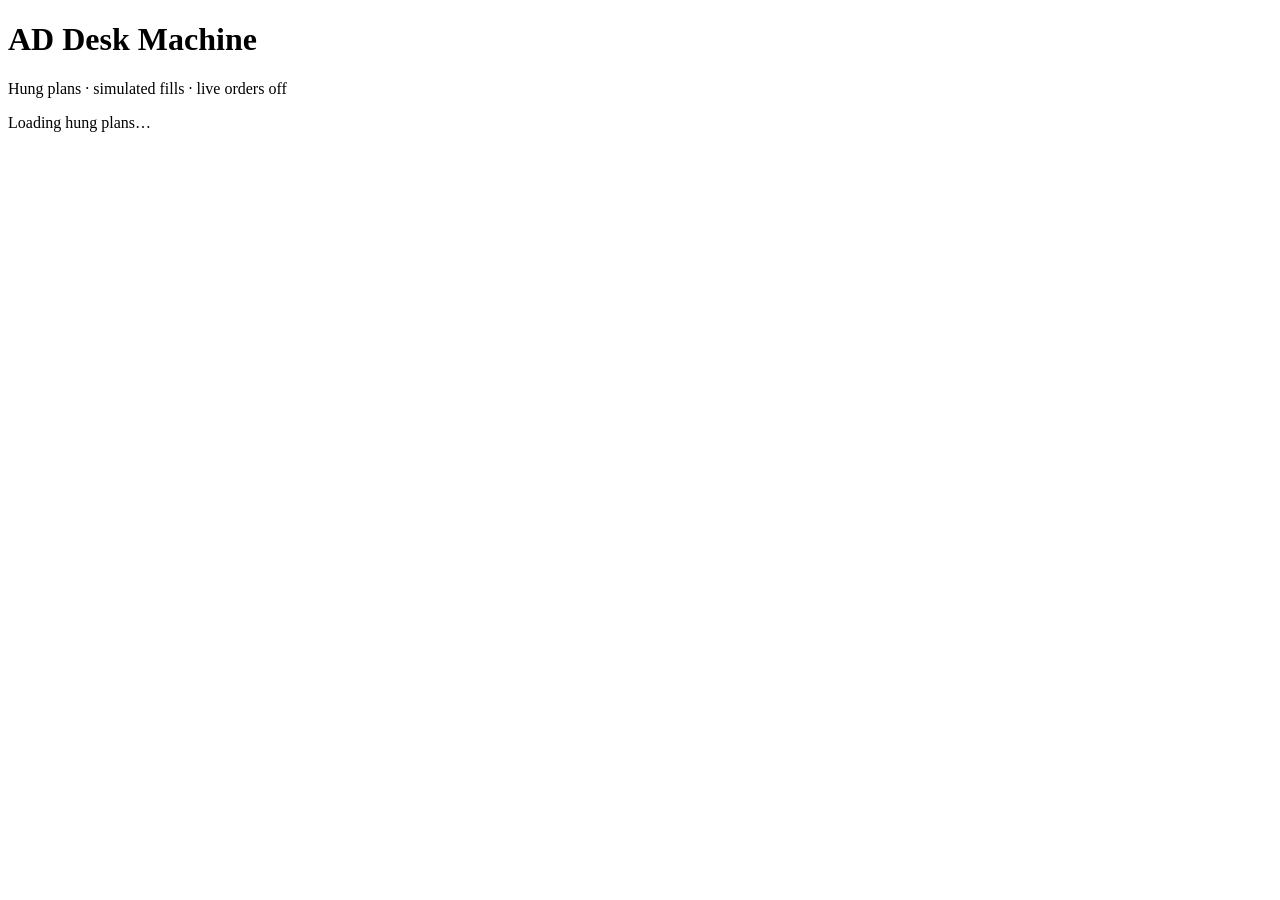
==== ad-desk-machine/static/machine/index.html @ 4bb57bc7 "Add standalone AD Desk Machine for droplet paper week. Hung SYN/AGI/US 4h plans with Path/Size/Chart" ====
<!DOCTYPE html>
<html lang="en">
<head>
  <meta charset="utf-8" />
  <meta name="viewport" content="width=device-width, initial-scale=1" />
  <title>AD Desk Machine</title>
  <link rel="stylesheet" href="/static/machine.css" />
</head>
<body>
  <header>
    <h1>AD Desk Machine</h1>
    <p class="sub">Hung plans · simulated fills · live orders off</p>
  </header>
  <main id="board">Loading hung plans…</main>
  <section id="log"></section>
  <script src="/static/machine.js"></script>
</body>
</html>
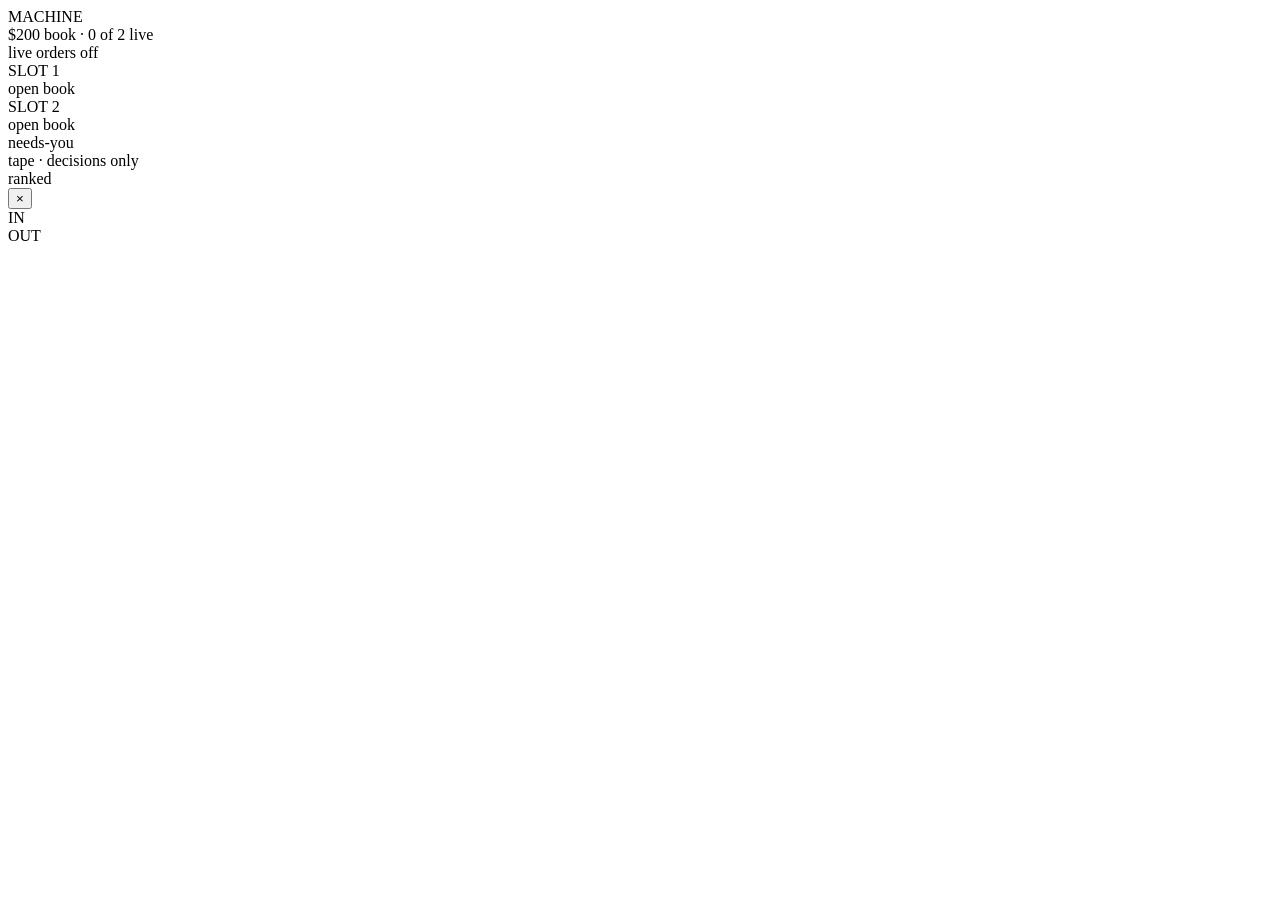
==== commit 6207f56c: "Replace PR Machine rewrite with proven here-build Exact team here-build (ranked MACHINE UI, /api/mac" ====
--- a/ad-desk-machine/static/machine/index.html
+++ b/ad-desk-machine/static/machine/index.html
@@ -3,16 +3,55 @@
 <head>
   <meta charset="utf-8" />
   <meta name="viewport" content="width=device-width, initial-scale=1" />
-  <title>AD Desk Machine</title>
-  <link rel="stylesheet" href="/static/machine.css" />
+  <title>MACHINE</title>
+  <link rel="stylesheet" href="/machine/static/style.css?v=adb1" />
 </head>
 <body>
-  <header>
-    <h1>AD Desk Machine</h1>
-    <p class="sub">Hung plans · simulated fills · live orders off</p>
+  <div id="rail"></div>
+  <header id="head">
+    <div class="brand">MACHINE</div>
+    <div class="book">$<span id="book">200</span> book · <span id="liveN">0</span> of 2 live</div>
+    <div class="badge">live orders off</div>
   </header>
-  <main id="board">Loading hung plans…</main>
-  <section id="log"></section>
-  <script src="/static/machine.js"></script>
+
+  <section id="slots">
+    <div class="slot ghost" id="slot0"><div class="slot-label">SLOT 1</div><div class="open">open book</div></div>
+    <div class="slot ghost" id="slot1"><div class="slot-label">SLOT 2</div><div class="open">open book</div></div>
+  </section>
+
+  <section id="needs" class="hidden">
+    <div class="needs-kicker">needs-you</div>
+    <div id="needs-body"></div>
+  </section>
+
+  <section id="tape">
+    <div class="tape-kicker">tape · decisions only</div>
+    <div id="tape-rows"></div>
+  </section>
+
+  <section id="ranked">
+    <div class="ranked-kicker">ranked</div>
+    <div id="ranked-rows"></div>
+  </section>
+
+  <aside id="sheet" class="hidden">
+    <button id="sheet-close" type="button">×</button>
+    <div id="sheet-head"></div>
+    <div class="block">
+      <div class="kicker">IN</div>
+      <div id="sheet-in"></div>
+    </div>
+    <div class="block">
+      <div class="kicker">OUT</div>
+      <div id="sheet-out"></div>
+    </div>
+    <div id="sheet-foot"></div>
+  </aside>
+
+  <script>
+    // Token from localStorage only — never ship a default string in the page.
+    window.MACHINE_TOKEN = localStorage.getItem("MACHINE_TOKEN") || "";
+  </script>
+  <script src="/machine/static/app.js?v=adb1"></script>
 </body>
 </html>
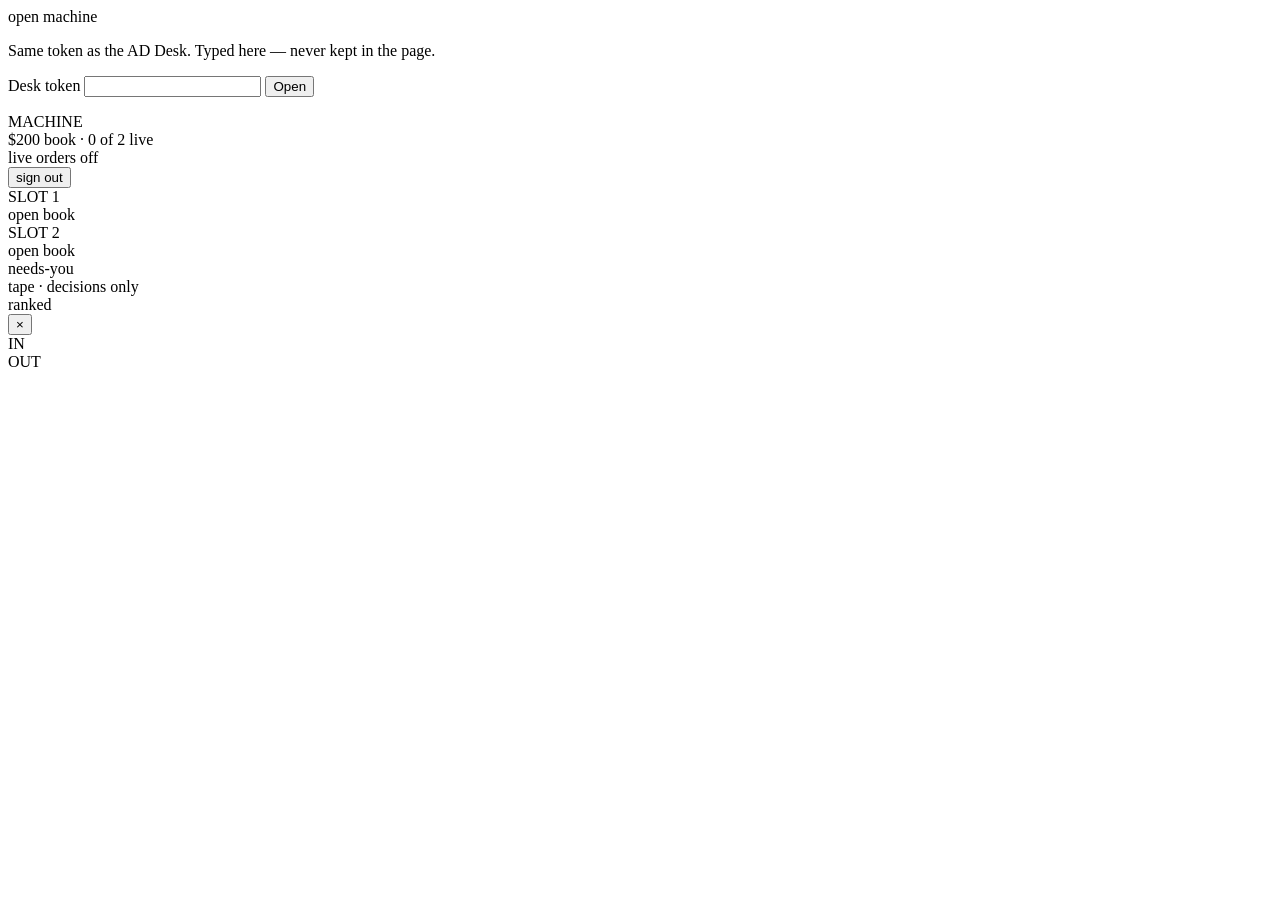
==== commit e741266f: "Open Machine on desk HTTPS with a password field. The browser uses the same desk token, kept as an H" ====
--- a/ad-desk-machine/static/machine/index.html
+++ b/ad-desk-machine/static/machine/index.html
@@ -4,14 +4,25 @@
   <meta charset="utf-8" />
   <meta name="viewport" content="width=device-width, initial-scale=1" />
   <title>MACHINE</title>
-  <link rel="stylesheet" href="/machine/static/style.css?v=adb1" />
+  <link rel="stylesheet" href="/machine/static/style.css?v=adb2" />
 </head>
 <body>
   <div id="rail"></div>
+  <section id="gate" class="hidden">
+    <form id="gate-form" autocomplete="on">
+      <div class="gate-kicker">open machine</div>
+      <p class="gate-copy">Same token as the AD Desk. Typed here — never kept in the page.</p>
+      <label class="sr" for="gate-token">Desk token</label>
+      <input id="gate-token" name="token" type="password" autocomplete="current-password" required />
+      <button type="submit">Open</button>
+      <p id="gate-err" class="gate-err hidden"></p>
+    </form>
+  </section>
   <header id="head">
     <div class="brand">MACHINE</div>
     <div class="book">$<span id="book">200</span> book · <span id="liveN">0</span> of 2 live</div>
     <div class="badge">live orders off</div>
+    <button id="sign-out" type="button" class="hidden">sign out</button>
   </header>
 
   <section id="slots">
@@ -48,10 +59,6 @@
     <div id="sheet-foot"></div>
   </aside>
 
-  <script>
-    // Token from localStorage only — never ship a default string in the page.
-    window.MACHINE_TOKEN = localStorage.getItem("MACHINE_TOKEN") || "";
-  </script>
-  <script src="/machine/static/app.js?v=adb1"></script>
+  <script src="/machine/static/app.js?v=adb2"></script>
 </body>
 </html>
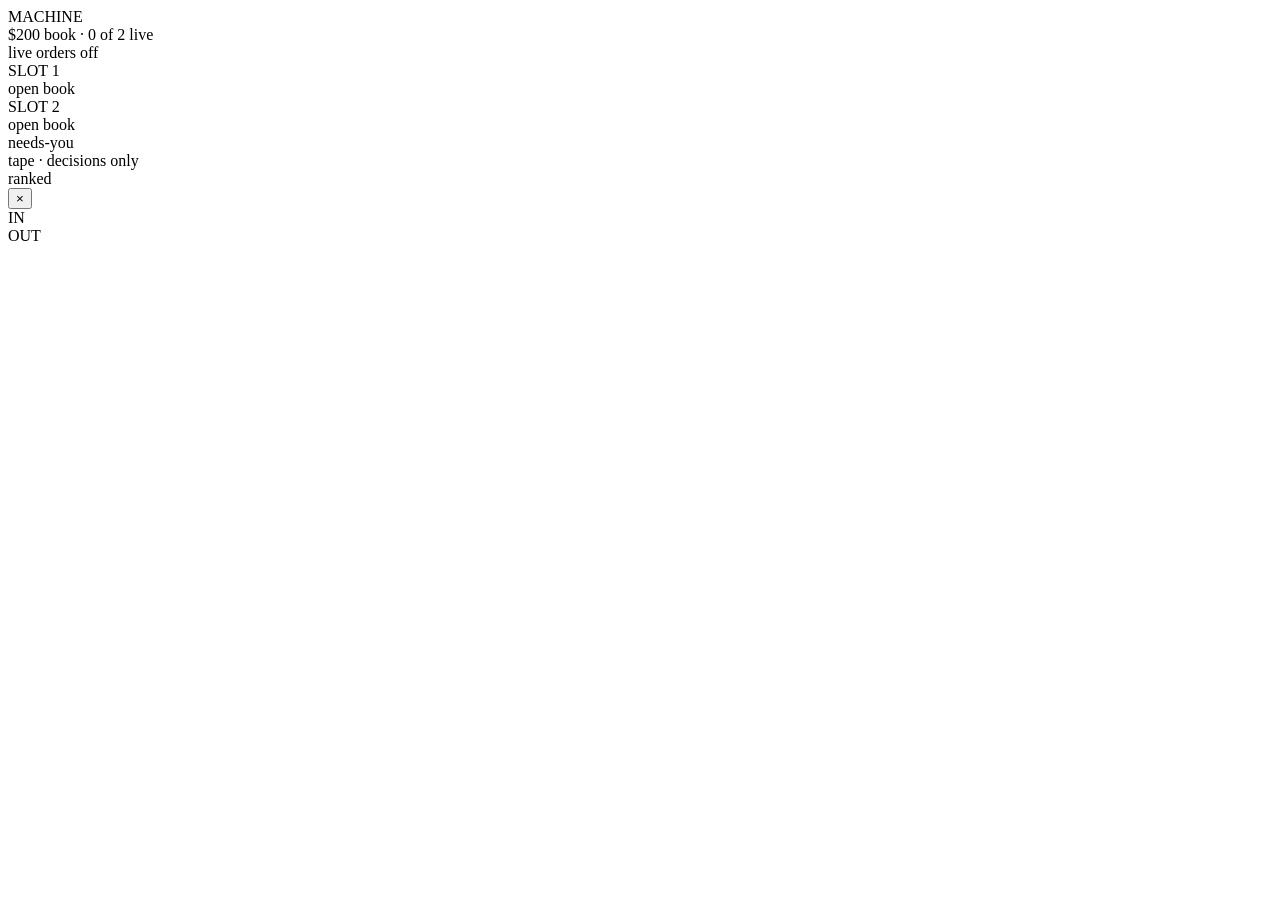
==== commit a14d5dbc: "Revert "Merge Machine HTTPS cookie login onto trunk." This reverts commit 062db16bdf9ba97bb82506f99b" ====
--- a/ad-desk-machine/static/machine/index.html
+++ b/ad-desk-machine/static/machine/index.html
@@ -4,25 +4,14 @@
   <meta charset="utf-8" />
   <meta name="viewport" content="width=device-width, initial-scale=1" />
   <title>MACHINE</title>
-  <link rel="stylesheet" href="/machine/static/style.css?v=adb2" />
+  <link rel="stylesheet" href="/machine/static/style.css?v=adb1" />
 </head>
 <body>
   <div id="rail"></div>
-  <section id="gate" class="hidden">
-    <form id="gate-form" autocomplete="on">
-      <div class="gate-kicker">open machine</div>
-      <p class="gate-copy">Same token as the AD Desk. Typed here — never kept in the page.</p>
-      <label class="sr" for="gate-token">Desk token</label>
-      <input id="gate-token" name="token" type="password" autocomplete="current-password" required />
-      <button type="submit">Open</button>
-      <p id="gate-err" class="gate-err hidden"></p>
-    </form>
-  </section>
   <header id="head">
     <div class="brand">MACHINE</div>
     <div class="book">$<span id="book">200</span> book · <span id="liveN">0</span> of 2 live</div>
     <div class="badge">live orders off</div>
-    <button id="sign-out" type="button" class="hidden">sign out</button>
   </header>
 
   <section id="slots">
@@ -59,6 +48,10 @@
     <div id="sheet-foot"></div>
   </aside>
 
-  <script src="/machine/static/app.js?v=adb2"></script>
+  <script>
+    // Token from localStorage only — never ship a default string in the page.
+    window.MACHINE_TOKEN = localStorage.getItem("MACHINE_TOKEN") || "";
+  </script>
+  <script src="/machine/static/app.js?v=adb1"></script>
 </body>
 </html>
